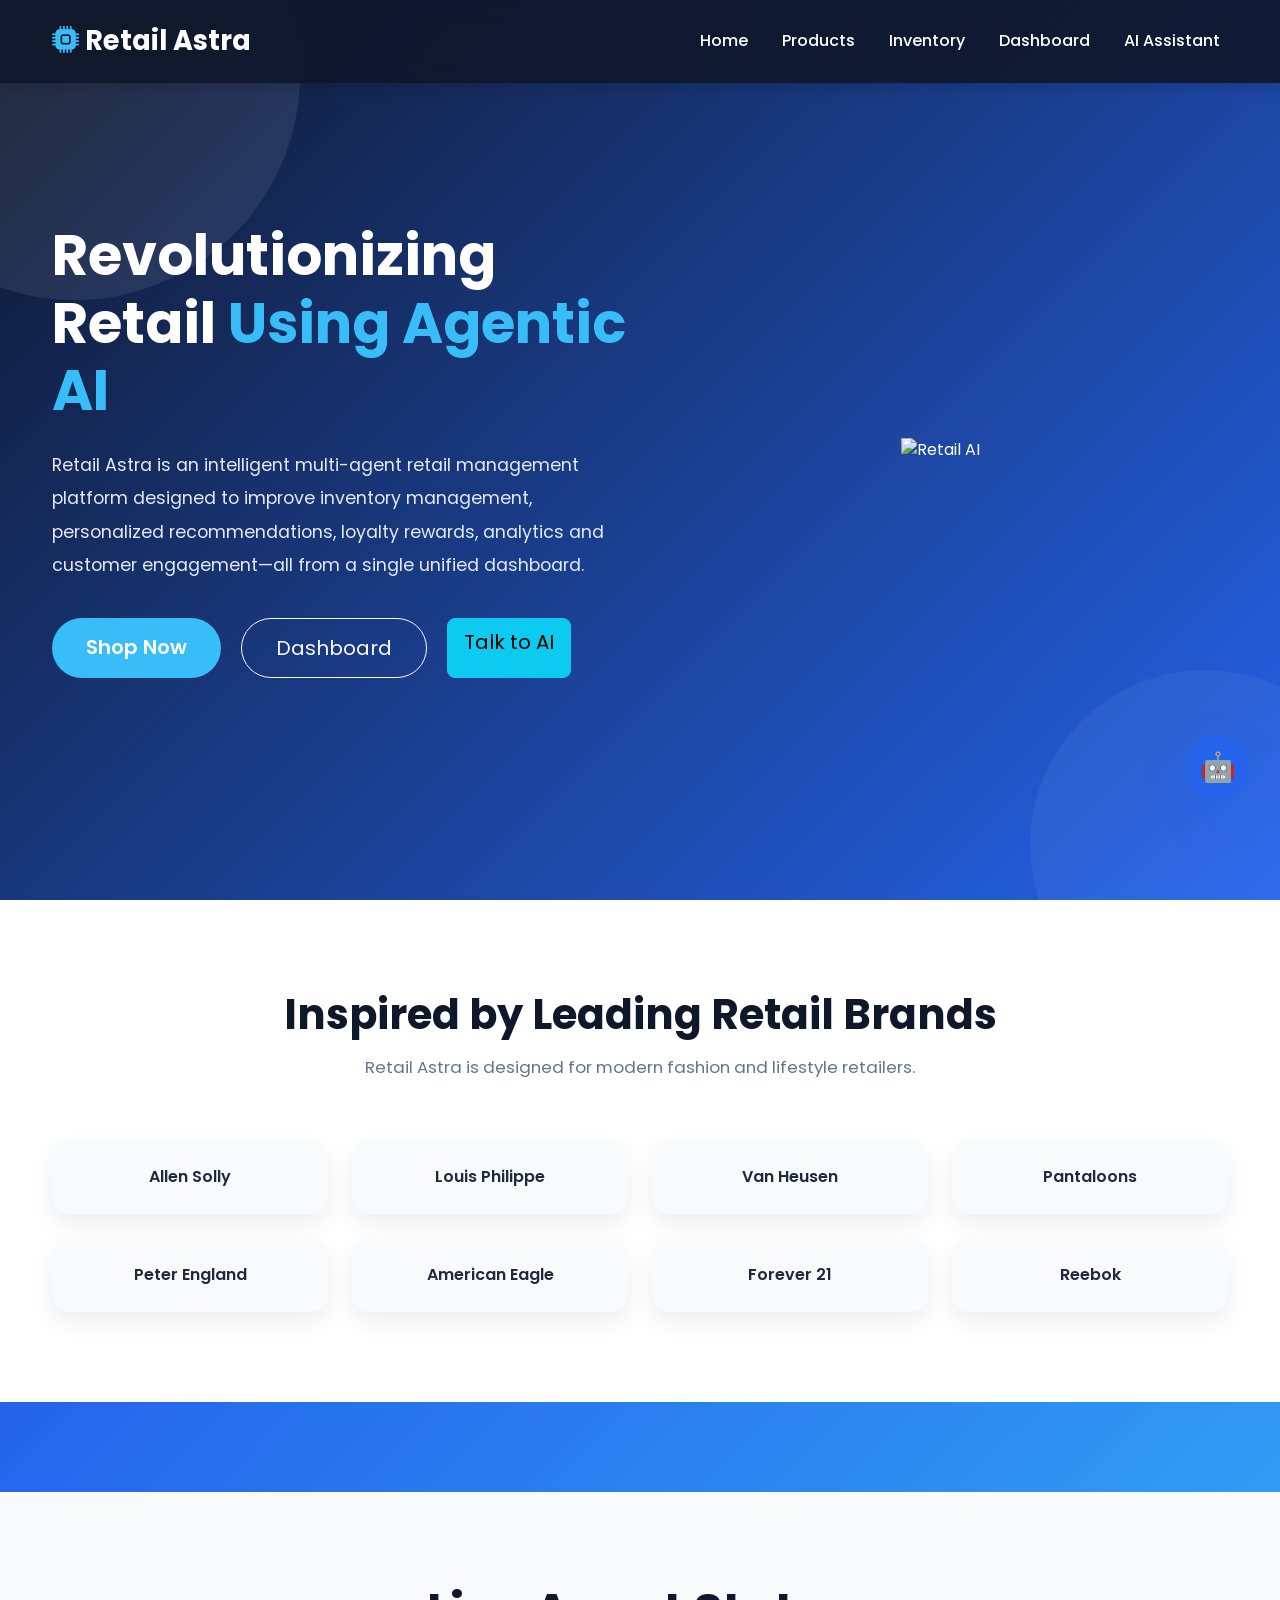
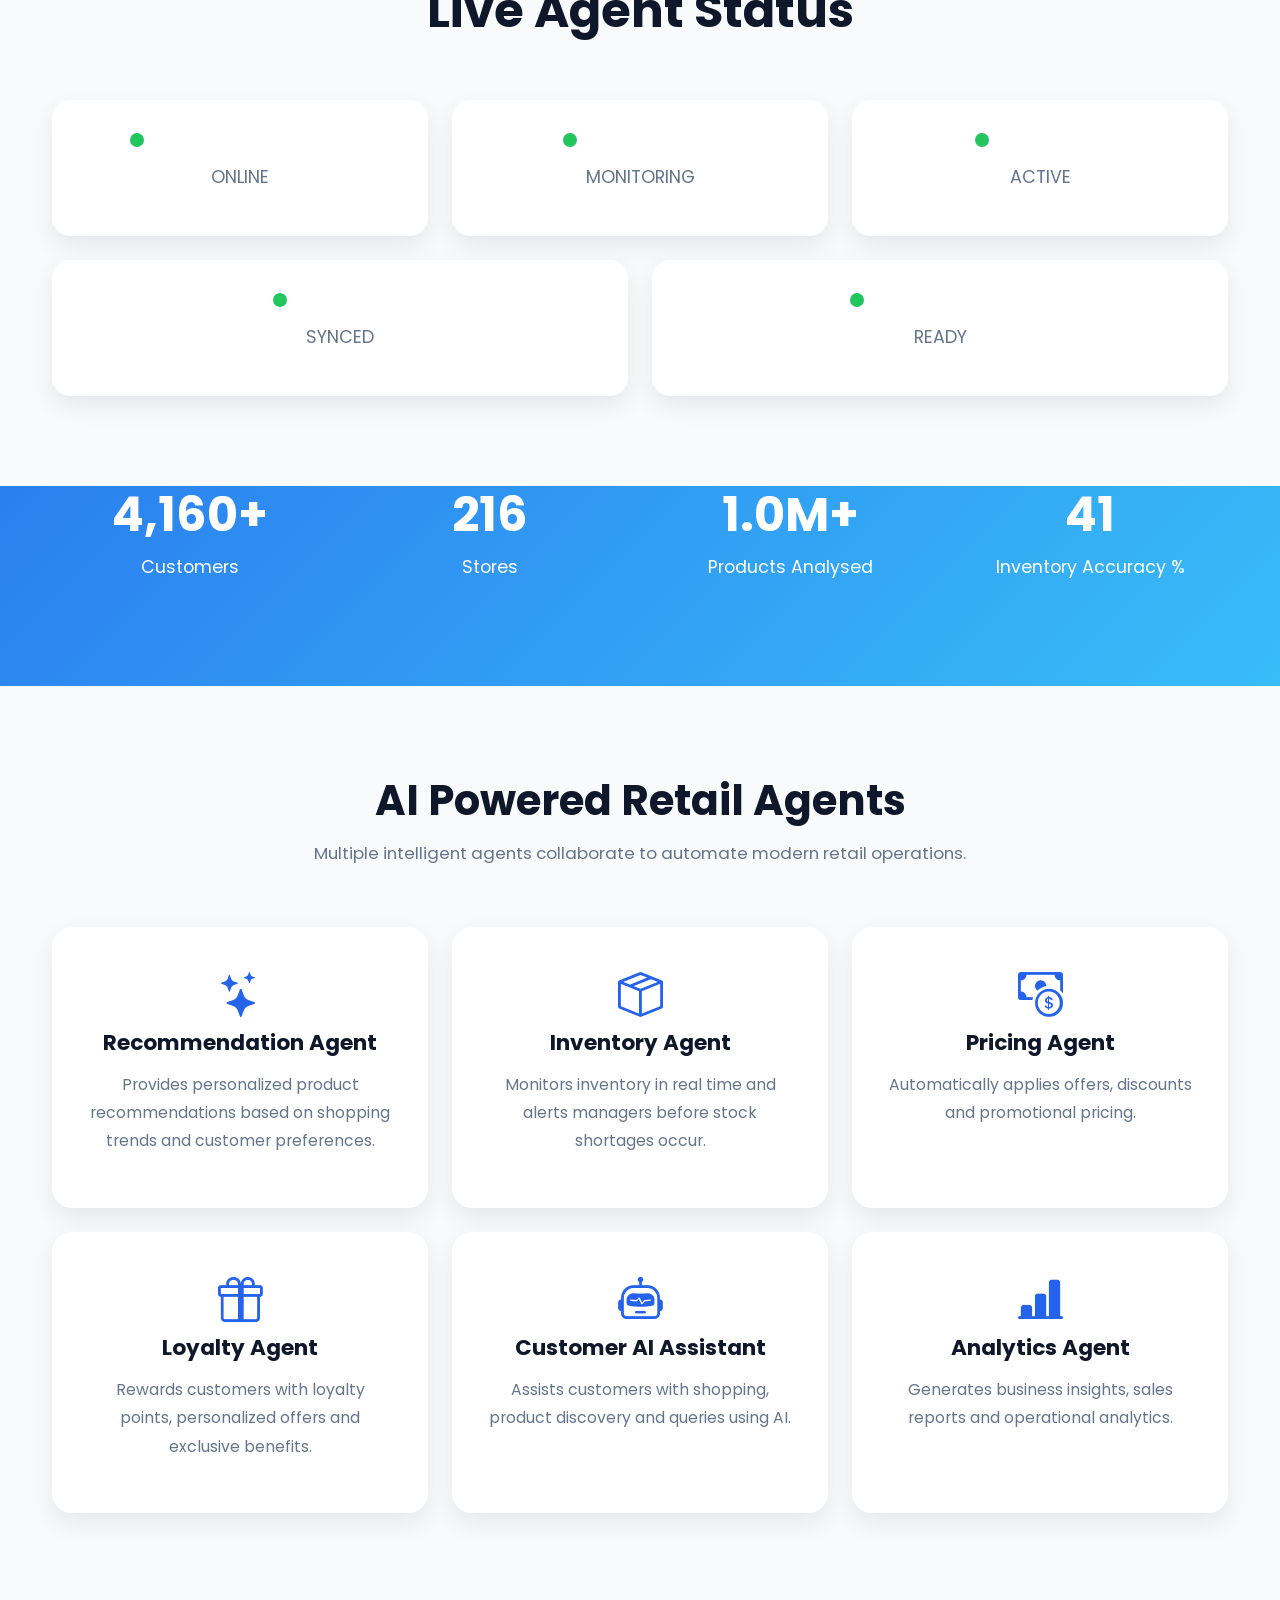
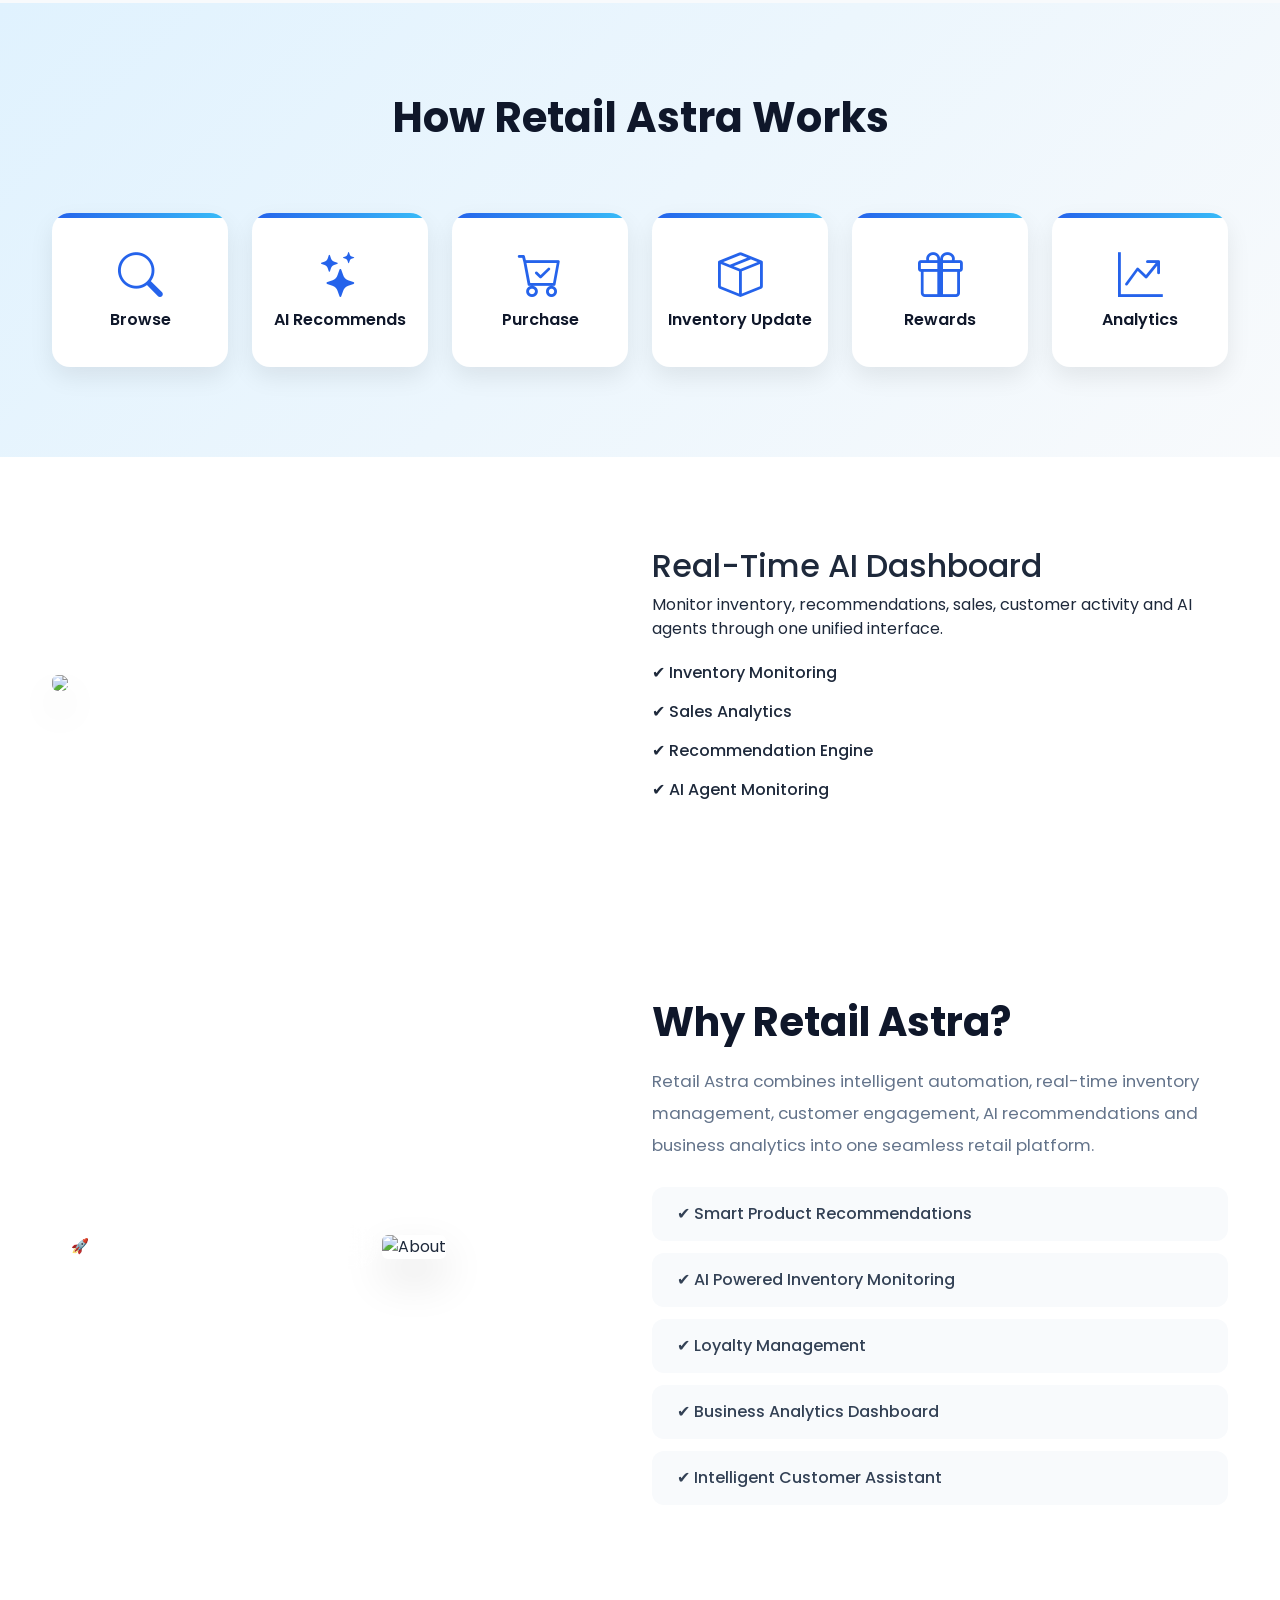
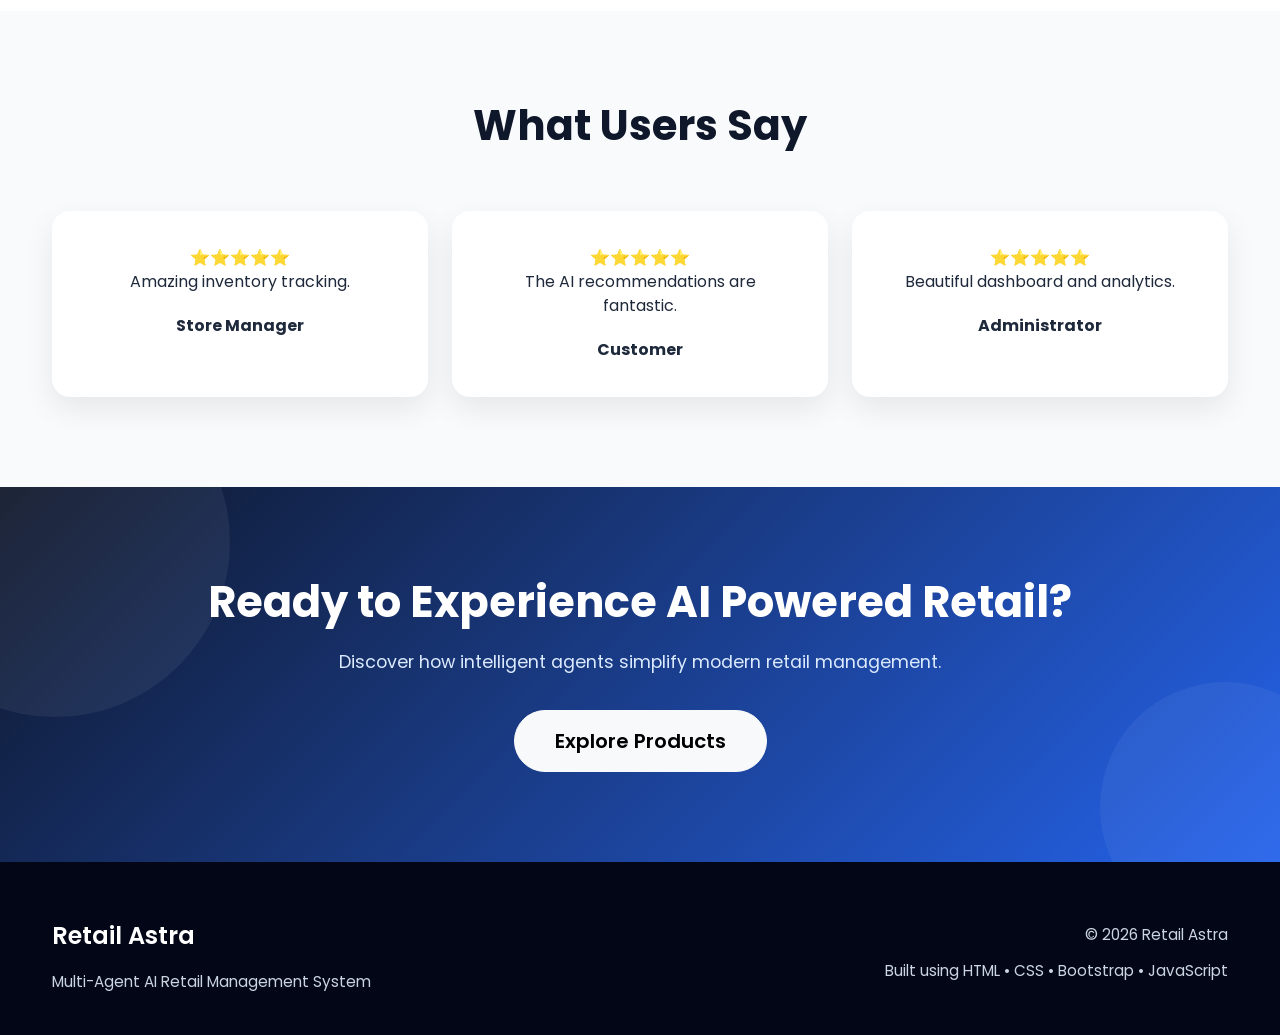
==== frontend/index.html @ aace06b0 "Complete frontend implementation of RetailAstra" ====
<!DOCTYPE html>
<html lang="en">

<head>

    <meta charset="UTF-8">
    <meta name="viewport" content="width=device-width, initial-scale=1.0">

    <title>Retail Astra | Multi-Agent AI Retail System</title>

    <!-- Google Font -->

    <link rel="preconnect" href="https://fonts.googleapis.com">
    <link rel="preconnect" href="https://fonts.gstatic.com" crossorigin>

    <link href="https://fonts.googleapis.com/css2?family=Poppins:wght@300;400;500;600;700&display=swap"
          rel="stylesheet">

    <!-- Bootstrap -->

    <link href="https://cdn.jsdelivr.net/npm/bootstrap@5.3.3/dist/css/bootstrap.min.css" rel="stylesheet">

    <!-- Bootstrap Icons -->

    <link rel="stylesheet"
          href="https://cdn.jsdelivr.net/npm/bootstrap-icons@1.11.3/font/bootstrap-icons.min.css">

    <!-- CSS -->

    <link rel="stylesheet" href="style.css">

</head>

<body>
<!-- ================= LOADER ================= -->

<div id="loader">

    <div class="loader-content">

        <div class="loader-logo">

            <i class="bi bi-cpu-fill"></i>

        </div>

        <h2>Retail Astra</h2>

        <p>Initializing AI Agents...</p>

        <div class="loader-bar">

            <div class="loader-progress"></div>

        </div>

    </div>

</div>

<!-- ================= NAVBAR ================= -->

<nav class="navbar navbar-expand-lg navbar-dark fixed-top custom-navbar">

    <div class="container">

        <a class="navbar-brand fw-bold" href="#">
            <i class="bi bi-cpu-fill"></i> Retail Astra
        </a>

        <button class="navbar-toggler" type="button" data-bs-toggle="collapse"
                data-bs-target="#navbarNav">

            <span class="navbar-toggler-icon"></span>

        </button>

        <div class="collapse navbar-collapse" id="navbarNav">

            <ul class="navbar-nav ms-auto">

                <li class="nav-item">
                    <a class="nav-link active" href="#">Home</a>
                </li>

                <li class="nav-item">
                    <a class="nav-link" href="products.html">Products</a>
                </li>

                <li class="nav-item">
                    <a class="nav-link" href="inventory.html">Inventory</a>
                </li>

                <li class="nav-item">
                    <a class="nav-link" href="dashboard.html">Dashboard</a>
                </li>

                <li class="nav-item">
                    <a class="nav-link" href="chatbot.html">AI Assistant</a>
                </li>

            </ul>

        </div>

    </div>

</nav>

<!-- ================= HERO ================= -->

<section class="hero-section">

    <div class="container">

        <div class="row align-items-center">

            <div class="col-lg-6">

                <h1>
                    Revolutionizing Retail
                    <span>Using Agentic AI</span>
                </h1>

                <p>

                    Retail Astra is an intelligent multi-agent retail management
                    platform designed to improve inventory management,
                    personalized recommendations, loyalty rewards,
                    analytics and customer engagement—all from a
                    single unified dashboard.

                </p>

                <div class="hero-buttons">

                    <a href="products.html" class="btn btn-primary btn-lg">
                        Shop Now
                    </a>

                    <a href="dashboard.html" class="btn btn-outline-light btn-lg">
                        Dashboard
                    </a>

                    <a href="chatbot.html" class="btn btn-info btn-lg">

                        Talk to AI

                    </a>

                </div>

            </div>

            <div class="col-lg-6 text-center">

                <img src="hero.png"
                     class="img-fluid hero-image"
                     alt="Retail AI">

            </div>

        </div>

    </div>

</section>

<!-- ================= BRANDS ================= -->

<section class="brands">

    <div class="container">

        <div class="section-title text-center">

            <h2>Inspired by Leading Retail Brands</h2>

            <p>

                Retail Astra is designed for modern fashion and lifestyle retailers.

            </p>

        </div>

        <div class="row g-4">

            <div class="col-md-3">

                <div class="brand-card">

                    Allen Solly

                </div>

            </div>

            <div class="col-md-3">

                <div class="brand-card">

                    Louis Philippe

                </div>

            </div>

            <div class="col-md-3">

                <div class="brand-card">

                    Van Heusen

                </div>

            </div>

            <div class="col-md-3">

                <div class="brand-card">

                    Pantaloons

                </div>

            </div>

            <div class="col-md-3">

                <div class="brand-card">

                    Peter England

                </div>

            </div>

            <div class="col-md-3">

                <div class="brand-card">

                    American Eagle

                </div>

            </div>

            <div class="col-md-3">

                <div class="brand-card">

                    Forever 21

                </div>

            </div>

            <div class="col-md-3">

                <div class="brand-card">

                    Reebok

                </div>

            </div>

        </div>

    </div>

</section>

<section class="stats">

    <section class="agent-status">

        <div class="container">

            <div class="section-title text-center">

                <h2>Live Agent Status</h2>

            </div>

            <div class="row g-4">

                <div class="col-md-4">

                    <div class="status-card">

                        <span class="dot"></span>

                        Recommendation Agent

                        <p>ONLINE</p>

                    </div>

                </div>

                <div class="col-md-4">

                    <div class="status-card">

                        <span class="dot"></span>

                        Inventory Agent

                        <p>MONITORING</p>

                    </div>

                </div>

                <div class="col-md-4">

                    <div class="status-card">

                        <span class="dot"></span>

                        Pricing Agent

                        <p>ACTIVE</p>

                    </div>

                </div>

                <div class="col-md-6">

                    <div class="status-card">

                        <span class="dot"></span>

                        Loyalty Agent

                        <p>SYNCED</p>

                    </div>

                </div>

                <div class="col-md-6">

                    <div class="status-card">

                        <span class="dot"></span>

                        Customer Assistant

                        <p>READY</p>

                    </div>

                </div>

            </div>

        </div>

    </section>

    <div class="container">

        <div class="row text-center">

            <div class="col-md-3">

                <h2 class="counter" data-target="10000">

                    0

                </h2>

                <p>Customers</p>

            </div>

            <div class="col-md-3">

                <h2 class="counter" data-target="520">

                    0

                </h2>

                <p>Stores</p>

            </div>

            <div class="col-md-3">

                <h2 class="counter" data-target="2300000">

                    0

                </h2>

                <p>Products Analysed</p>

            </div>

            <div class="col-md-3">

                <h2 class="counter" data-target="99">

                    0

                </h2>

                <p>Inventory Accuracy %</p>

            </div>

        </div>

    </div>

</section>
<!-- ================= FEATURES ================= -->

<section class="features">

    <div class="container">

        <div class="text-center section-title">

            <h2>AI Powered Retail Agents</h2>

            <p>

                Multiple intelligent agents collaborate to automate
                modern retail operations.

            </p>

        </div>

        <div class="row g-4">

            <div class="col-md-4">

                <div class="feature-card">

                    <i class="bi bi-stars"></i>

                    <h4>Recommendation Agent</h4>

                    <p>

                        Provides personalized product recommendations
                        based on shopping trends and customer preferences.

                    </p>

                </div>

            </div>

            <div class="col-md-4">

                <div class="feature-card">

                    <i class="bi bi-box-seam"></i>

                    <h4>Inventory Agent</h4>

                    <p>

                        Monitors inventory in real time and alerts
                        managers before stock shortages occur.

                    </p>

                </div>

            </div>

            <div class="col-md-4">

                <div class="feature-card">

                    <i class="bi bi-cash-coin"></i>

                    <h4>Pricing Agent</h4>

                    <p>

                        Automatically applies offers,
                        discounts and promotional pricing.

                    </p>

                </div>

            </div>

            <div class="col-md-4">

                <div class="feature-card">

                    <i class="bi bi-gift"></i>

                    <h4>Loyalty Agent</h4>

                    <p>

                        Rewards customers with loyalty points,
                        personalized offers and exclusive benefits.

                    </p>

                </div>

            </div>

            <div class="col-md-4">

                <div class="feature-card">

                    <i class="bi bi-robot"></i>

                    <h4>Customer AI Assistant</h4>

                    <p>

                        Assists customers with shopping,
                        product discovery and queries using AI.

                    </p>

                </div>

            </div>

            <div class="col-md-4">

                <div class="feature-card">

                    <i class="bi bi-bar-chart-line-fill"></i>

                    <h4>Analytics Agent</h4>

                    <p>

                        Generates business insights,
                        sales reports and operational analytics.

                    </p>

                </div>

            </div>

        </div>

    </div>

</section>

<!-- ================= WORKFLOW ================= -->

<section class="workflow">

    <div class="container">

        <div class="text-center section-title">

            <h2>How Retail Astra Works</h2>

        </div>

        <div class="row text-center">

            <div class="col-md-2">

                <div class="workflow-box">

                    <i class="bi bi-search"></i>

                    <h5>Browse</h5>

                </div>

            </div>

            <div class="col-md-2">

                <div class="workflow-box">

                    <i class="bi bi-stars"></i>

                    <h5>AI Recommends</h5>

                </div>

            </div>

            <div class="col-md-2">

                <div class="workflow-box">

                    <i class="bi bi-cart-check"></i>

                    <h5>Purchase</h5>

                </div>

            </div>

            <div class="col-md-2">

                <div class="workflow-box">

                    <i class="bi bi-box-seam"></i>

                    <h5>Inventory Update</h5>

                </div>

            </div>

            <div class="col-md-2">

                <div class="workflow-box">

                    <i class="bi bi-gift"></i>

                    <h5>Rewards</h5>

                </div>

            </div>

            <div class="col-md-2">

                <div class="workflow-box">

                    <i class="bi bi-graph-up-arrow"></i>

                    <h5>Analytics</h5>

                </div>

            </div>

        </div>

    </div>

</section>

<section class="dashboard-preview">

    <div class="container">

        <div class="row align-items-center">

            <div class="col-lg-6">

                <img src="dashboard-preview.png"

                     class="img-fluid rounded">

            </div>

            <div class="col-lg-6">

                <h2>

                    Real-Time AI Dashboard

                </h2>

                <p>

                    Monitor inventory, recommendations,

                    sales, customer activity and AI agents

                    through one unified interface.

                </p>

                <ul>

                    <li>✔ Inventory Monitoring</li>

                    <li>✔ Sales Analytics</li>

                    <li>✔ Recommendation Engine</li>

                    <li>✔ AI Agent Monitoring</li>

                </ul>

            </div>

        </div>

    </div>

</section>

<!-- ================= ABOUT ================= -->

<section class="about">

    <div class="container">

        <div class="row align-items-center">

            <div class="col-lg-6">
                <div class="hero-badge">

                    🚀 NEW • Agentic AI Retail Platform 2026

                </div>

                <img src="images/about.png"
                     class="img-fluid rounded"
                     alt="About">

            </div>

            <div class="col-lg-6">

                <h2>Why Retail Astra?</h2>

                <p>

                    Retail Astra combines intelligent automation,
                    real-time inventory management, customer engagement,
                    AI recommendations and business analytics into
                    one seamless retail platform.

                </p>

                <ul>

                    <li>✔ Smart Product Recommendations</li>

                    <li>✔ AI Powered Inventory Monitoring</li>

                    <li>✔ Loyalty Management</li>

                    <li>✔ Business Analytics Dashboard</li>

                    <li>✔ Intelligent Customer Assistant</li>

                </ul>

            </div>

        </div>

    </div>

</section>

<section class="testimonials">

    <div class="container">

        <div class="section-title text-center">

            <h2>

                What Users Say

            </h2>

        </div>

        <div class="row">

            <div class="col-md-4">

                <div class="testimonial-card">

                    ⭐⭐⭐⭐⭐

                    <p>

                        Amazing inventory tracking.

                    </p>

                    <b>

                        Store Manager

                    </b>

                </div>

            </div>

            <div class="col-md-4">

                <div class="testimonial-card">

                    ⭐⭐⭐⭐⭐

                    <p>

                        The AI recommendations are fantastic.

                    </p>

                    <b>

                        Customer

                    </b>

                </div>

            </div>

            <div class="col-md-4">

                <div class="testimonial-card">

                    ⭐⭐⭐⭐⭐

                    <p>

                        Beautiful dashboard and analytics.

                    </p>

                    <b>

                        Administrator

                    </b>

                </div>

            </div>

        </div>

    </div>

</section>
<!-- ================= CTA ================= -->

<section class="cta">

    <div class="container text-center">

        <h2>Ready to Experience AI Powered Retail?</h2>

        <p>

            Discover how intelligent agents simplify modern retail management.

        </p>

        <a href="products.html" class="btn btn-light btn-lg">

            Explore Products

        </a>

    </div>

</section>

<a href="chatbot.html"

   class="floating-ai">

    🤖

</a>
<!-- ================= FOOTER ================= -->

<button id="scrollTop">

    ↑

</button>

<footer>

    <div class="container">

        <div class="row">

            <div class="col-md-6">

                <h4>Retail Astra</h4>

                <p>

                    Multi-Agent AI Retail Management System

                </p>

            </div>

            <div class="col-md-6 text-md-end">

                <p>

                    © 2026 Retail Astra

                </p>

                <p>

                    Built using HTML • CSS • Bootstrap • JavaScript

                </p>

            </div>

        </div>

    </div>

</footer>

<!-- Bootstrap JS -->

<script src="https://cdn.jsdelivr.net/npm/bootstrap@5.3.3/dist/js/bootstrap.bundle.min.js"></script>

<!-- JavaScript -->

<script src="main.js"></script>

</body>

</html>
---- frontend/style.css ----
/* ===========================================================
   RETAIL ASTRA
   MAIN STYLESHEET
   Part 1
   Global + Navbar + Hero
===========================================================*/

*{
    margin:0;
    padding:0;
    box-sizing:border-box;
}

html{
    scroll-behavior:smooth;
}

body{

    font-family:'Poppins',sans-serif;

    background:#f8fafc;

    color:#1e293b;

    overflow-x:hidden;

}

/* Scrollbar */

::-webkit-scrollbar{

    width:10px;

}

::-webkit-scrollbar-track{

    background:#e2e8f0;

}

::-webkit-scrollbar-thumb{

    background:#2563eb;

    border-radius:20px;

}

::-webkit-scrollbar-thumb:hover{

    background:#1d4ed8;

}

/* Links */

a{

    text-decoration:none;

}

/* Sections */

section{

    padding:90px 0;

}

/* Container */

.container{

    max-width:1200px;

}

/* ===================================================
   NAVBAR
===================================================*/

.custom-navbar{

    background:rgba(15,23,42,0.90);

    backdrop-filter:blur(10px);

    transition:0.4s;

    padding:16px 0;

    box-shadow:0 3px 12px rgba(0,0,0,.15);

}

.navbar-brand{

    font-size:1.7rem;

    color:#fff;

}

.navbar-brand i{

    color:#38bdf8;

}

.nav-link{

    color:white !important;

    margin-left:18px;

    font-weight:500;

    transition:.3s;

    position:relative;

}

.nav-link:hover{

    color:#38bdf8 !important;

}

.nav-link::after{

    content:"";

    position:absolute;

    width:0;

    height:2px;

    left:0;

    bottom:-5px;

    background:#38bdf8;

    transition:.4s;

}

.nav-link:hover::after{

    width:100%;

}

/* ===================================================
 HERO SECTION
===================================================*/

.hero-section{

    min-height:100vh;

    display:flex;

    align-items:center;

    background:linear-gradient(135deg,#0f172a,#2563eb);

    color:white;

    position:relative;

    overflow:hidden;

}

/* background circles */

.hero-section::before{

    content:"";

    position:absolute;

    width:450px;

    height:450px;

    background:rgba(255,255,255,.08);

    border-radius:50%;

    top:-150px;

    left:-150px;

}

.hero-section::after{

    content:"";

    position:absolute;

    width:350px;

    height:350px;

    background:rgba(255,255,255,.05);

    border-radius:50%;

    bottom:-120px;

    right:-100px;

}

.hero-section h1{

    font-size:3.5rem;

    font-weight:700;

    line-height:1.2;

    margin-bottom:25px;

    animation:slideLeft 1s ease;

}

.hero-section span{

    color:#38bdf8;

}

.hero-section p{

    font-size:1.1rem;

    line-height:1.9;

    margin-bottom:35px;

    color:#e2e8f0;

    animation:slideLeft 1.2s ease;

}

/* Buttons */

.hero-buttons{

    display:flex;

    gap:20px;

}

.btn-primary{

    background:#38bdf8;

    border:none;

    padding:14px 34px;

    border-radius:50px;

    font-weight:600;

    transition:.4s;

}

.btn-primary:hover{

    transform:translateY(-5px);

    background:#0ea5e9;

    box-shadow:0 10px 30px rgba(56,189,248,.4);

}

.btn-outline-light{

    border-radius:50px;

    padding:14px 34px;

    transition:.4s;

}

.btn-outline-light:hover{

    transform:translateY(-5px);

}

/* Hero Image */

.hero-image{

    max-width:100%;

    animation:floatImage 5s ease-in-out infinite;

}

/* ===================================================
 SECTION TITLES
===================================================*/

.section-title{

    margin-bottom:60px;

}

.section-title h2{

    font-size:2.6rem;

    font-weight:700;

    color:#0f172a;

    margin-bottom:15px;

}

.section-title p{

    color:#64748b;

    font-size:1.05rem;

}

/* ===================================================
   ANIMATIONS
===================================================*/

@keyframes slideLeft{

    from{

        opacity:0;

        transform:translateX(-60px);

    }

    to{

        opacity:1;

        transform:translateX(0);

    }

}

@keyframes floatImage{

    0%{

        transform:translateY(0);

    }

    50%{

        transform:translateY(-20px);

    }

    100%{

        transform:translateY(0);

    }

}
/* ===========================================================
   FEATURES SECTION
===========================================================*/

.features{

    background:#f8fafc;

}

.feature-card{

    background:#ffffff;

    border-radius:20px;

    padding:35px 30px;

    text-align:center;

    transition:all .4s ease;

    box-shadow:0 10px 25px rgba(0,0,0,.08);

    height:100%;

    border:1px solid transparent;

    cursor:pointer;

}

.feature-card:hover{

    transform:translateY(-12px);

    border-color:#38bdf8;

    box-shadow:0 20px 40px rgba(37,99,235,.18);

}

.feature-card i{

    font-size:3.2rem;

    color:#2563eb;

    margin-bottom:20px;

    transition:.4s;

}

.feature-card:hover i{

    transform:scale(1.15);

    color:#38bdf8;

}

.feature-card h4{

    font-size:1.35rem;

    font-weight:600;

    margin-bottom:15px;

    color:#0f172a;

}

.feature-card p{

    color:#64748b;

    line-height:1.8;

    font-size:.98rem;

}

/* ===========================================================
   WORKFLOW SECTION
===========================================================*/

.workflow{

    background:linear-gradient(135deg,#e0f2fe,#f8fafc);

}

.workflow .section-title{

    margin-bottom:70px;

}

.workflow-box{

    background:#ffffff;

    padding:30px 15px;

    border-radius:18px;

    transition:.4s;

    box-shadow:0 10px 25px rgba(0,0,0,.08);

    position:relative;

    overflow:hidden;

}

.workflow-box::before{

    content:"";

    position:absolute;

    width:100%;

    height:5px;

    top:0;

    left:0;

    background:linear-gradient(to right,#2563eb,#38bdf8);

}

.workflow-box:hover{

    transform:translateY(-10px);

    box-shadow:0 20px 45px rgba(37,99,235,.18);

}

.workflow-box i{

    font-size:2.8rem;

    color:#2563eb;

    margin-bottom:18px;

    transition:.4s;

}

.workflow-box:hover i{

    color:#38bdf8;

    transform:rotate(8deg) scale(1.1);

}

.workflow-box h5{

    font-size:1rem;

    font-weight:600;

    color:#0f172a;

}

/* ===========================================================
   ABOUT SECTION
===========================================================*/

.about{

    background:#ffffff;

}

.about img{

    border-radius:20px;

    box-shadow:0 20px 45px rgba(0,0,0,.12);

    transition:.4s;

}

.about img:hover{

    transform:scale(1.03);

}

.about h2{

    font-size:2.5rem;

    font-weight:700;

    color:#0f172a;

    margin-bottom:20px;

}

.about p{

    font-size:1.05rem;

    line-height:1.9;

    color:#64748b;

    margin-bottom:25px;

}

.about ul{

    list-style:none;

    padding-left:0;

}

.about li{

    background:#f8fafc;

    padding:15px 20px;

    margin-bottom:12px;

    border-radius:12px;

    font-weight:500;

    color:#334155;

    transition:.3s;

    border-left:5px solid transparent;

}

.about li:hover{

    background:#eff6ff;

    border-left:5px solid #2563eb;

    transform:translateX(8px);

}

/* ===========================================================
   COMMON CARD ANIMATION
===========================================================*/

.feature-card,
.workflow-box,
.about img{

    animation:fadeUp .8s ease;

}

@keyframes fadeUp{

    from{

        opacity:0;

        transform:translateY(40px);

    }

    to{

        opacity:1;

        transform:translateY(0);

    }

}

/* ===========================================================
   SMALL UTILITIES
===========================================================*/

.shadow-soft{

    box-shadow:0 12px 30px rgba(0,0,0,.08);

}

.rounded-xl{

    border-radius:20px;

}

.text-gradient{

    background:linear-gradient(90deg,#2563eb,#38bdf8);

    -webkit-background-clip:text;

    -webkit-text-fill-color:transparent;

}

.bg-light-blue{

    background:#eff6ff;

}

.transition{

    transition:.4s;

}

.hover-up:hover{

    transform:translateY(-8px);

}

/* ===========================================================
   FEATURE ICON GLOW
===========================================================*/

.feature-card:hover{

    position:relative;

}

.feature-card:hover::after{

    content:"";

    position:absolute;

    width:80px;

    height:80px;

    border-radius:50%;

    background:rgba(56,189,248,.18);

    top:25px;

    left:50%;

    transform:translateX(-50%);

    filter:blur(25px);

    z-index:0;

}

.feature-card>*{

    position:relative;

    z-index:1;

}

/* ===========================================================
   CALL TO ACTION SECTION
===========================================================*/

.cta{

    background:linear-gradient(135deg,#0f172a,#2563eb);

    color:#ffffff;

    text-align:center;

    position:relative;

    overflow:hidden;

}

.cta::before{

    content:"";

    position:absolute;

    width:350px;

    height:350px;

    background:rgba(255,255,255,.06);

    border-radius:50%;

    top:-120px;

    left:-120px;

}

.cta::after{

    content:"";

    position:absolute;

    width:250px;

    height:250px;

    background:rgba(255,255,255,.05);

    border-radius:50%;

    right:-70px;

    bottom:-70px;

}

.cta h2{

    font-size:2.7rem;

    font-weight:700;

    margin-bottom:20px;

    position:relative;

    z-index:2;

}

.cta p{

    font-size:1.1rem;

    color:#dbeafe;

    margin-bottom:35px;

    position:relative;

    z-index:2;

}

.cta .btn{

    border-radius:50px;

    padding:15px 40px;

    font-weight:600;

    transition:.4s;

    position:relative;

    z-index:2;

}

.cta .btn:hover{

    transform:translateY(-6px);

    box-shadow:0 12px 30px rgba(255,255,255,.25);

}

/* ===========================================================
   FOOTER
===========================================================*/

footer{

    background:#020617;

    color:#cbd5e1;

    padding:60px 0 30px;

}

footer h4{

    color:#ffffff;

    font-weight:600;

    margin-bottom:18px;

}

footer p{

    margin-bottom:10px;

    line-height:1.7;

    font-size:.95rem;

}

footer a{

    color:#38bdf8;

    transition:.3s;

}

footer a:hover{

    color:#ffffff;

}

/* ===========================================================
   FADE-IN ANIMATION
===========================================================*/

.fade-in{

    opacity:0;

    transform:translateY(40px);

    animation:fadeInUp .9s ease forwards;

}

@keyframes fadeInUp{

    from{

        opacity:0;

        transform:translateY(40px);

    }

    to{

        opacity:1;

        transform:translateY(0);

    }

}

/* ===========================================================
   HOVER EFFECTS
===========================================================*/

img{

    transition:.4s;

}

img:hover{

    transform:scale(1.02);

}

.btn{

    transition:.35s;

}

.btn:hover{

    transform:translateY(-4px);

}

/* ===========================================================
   RESPONSIVE DESIGN
===========================================================*/

@media(max-width:1200px){

    .hero-section h1{

        font-size:3rem;

    }

}

@media(max-width:992px){

    .hero-section{

        text-align:center;

        padding-top:120px;

    }

    .hero-buttons{

        justify-content:center;

        flex-wrap:wrap;

    }

    .hero-image{

        margin-top:50px;

        max-width:85%;

    }

    .about{

        text-align:center;

    }

    .about img{

        margin-bottom:40px;

    }

}

@media(max-width:768px){

    section{

        padding:70px 0;

    }

    .hero-section h1{

        font-size:2.4rem;

    }

    .hero-section p{

        font-size:1rem;

    }

    .section-title h2{

        font-size:2rem;

    }

    .feature-card{

        margin-bottom:20px;

    }

    .workflow-box{

        margin-bottom:25px;

    }

    .cta h2{

        font-size:2rem;

    }

}

@media(max-width:576px){

    .navbar-brand{

        font-size:1.35rem;

    }

    .hero-section h1{

        font-size:2rem;

    }

    .hero-buttons{

        flex-direction:column;

        gap:15px;

    }

    .hero-buttons .btn{

        width:100%;

    }

    .section-title h2{

        font-size:1.7rem;

    }

    .about h2{

        font-size:2rem;

    }

    .cta h2{

        font-size:1.7rem;

    }

    footer{

        text-align:center;

    }

}

/* ===========================================================
   SMOOTH CARD TRANSITIONS
===========================================================*/

.feature-card,
.workflow-box,
.btn,
.about img,
.hero-image{

    transition:all .4s ease;

}

/* ===========================================================
   BACKGROUND UTILITIES
===========================================================*/

.bg-primary-gradient{

    background:linear-gradient(135deg,#2563eb,#38bdf8);

}

.bg-dark-gradient{

    background:linear-gradient(135deg,#020617,#1e3a8a);

}

.text-white{

    color:#ffffff;

}

/* ===========================================================
   SPACING UTILITIES
===========================================================*/

.mt-100{

    margin-top:100px;

}

.mb-100{

    margin-bottom:100px;

}

.py-100{

    padding-top:100px;

    padding-bottom:100px;

}

/* ===========================================================
   GLASS EFFECT
===========================================================*/

.glass{

    background:rgba(255,255,255,.15);

    backdrop-filter:blur(12px);

    border:1px solid rgba(255,255,255,.2);

    border-radius:18px;

}

/* ===========================================================
   END OF FILE
===========================================================*/

/* ===========================================================
   LOADER
===========================================================*/

#loader{
    position:fixed;
    inset:0;
    background:#0f172a;
    display:flex;
    justify-content:center;
    align-items:center;
    z-index:99999;
    transition:opacity .6s ease,visibility .6s ease;
}

#loader.hide{
    opacity:0;
    visibility:hidden;
}

.loader-content{
    text-align:center;
    color:#fff;
    width:320px;
}

.loader-logo{
    font-size:4rem;
    color:#38bdf8;
    margin-bottom:20px;
    animation:pulseLogo 1.5s infinite;
}

.loader-content h2{
    margin-bottom:10px;
    font-weight:700;
}

.loader-content p{
    color:#cbd5e1;
}

.loader-bar{
    margin-top:25px;
    width:100%;
    height:8px;
    background:#334155;
    border-radius:20px;
    overflow:hidden;
}

.loader-progress{
    height:100%;
    width:0%;
    background:linear-gradient(to right,#38bdf8,#2563eb);
    animation:loading 2.2s forwards;
}

@keyframes loading{
    from{width:0;}
    to{width:100%;}
}

@keyframes pulseLogo{
    50%{
        transform:scale(1.1);
    }
}

/* ===========================================================
   HERO BADGE
===========================================================*/

.hero-badge{

    display:inline-block;

    background:rgba(255,255,255,.15);

    border:1px solid rgba(255,255,255,.25);

    padding:10px 18px;

    border-radius:50px;

    margin-bottom:25px;

    color:#fff;

    font-size:.9rem;

    backdrop-filter:blur(10px);

}

/* ===========================================================
   BRANDS
===========================================================*/

.brands{
    background:#fff;
}

.brand-card{
    background:#f8fafc;
    border-radius:18px;
    padding:25px;
    text-align:center;
    font-weight:600;
    transition:.35s;
    box-shadow:0 10px 25px rgba(0,0,0,.07);
}

.brand-card:hover{
    background:#2563eb;
    color:#fff;
    transform:translateY(-8px);
}

/* ===========================================================
   STATS
===========================================================*/

.stats{
    background:linear-gradient(135deg,#2563eb,#38bdf8);
    color:#fff;
}

.stats h2{
    font-size:3rem;
    font-weight:700;
}

.stats p{
    margin-top:10px;
    font-size:1.1rem;
}

/* ===========================================================
   AGENT STATUS
===========================================================*/

.agent-status{
    background:#f8fafc;
}

.status-card{

    background:#fff;

    padding:30px;

    border-radius:18px;

    text-align:center;

    box-shadow:0 10px 25px rgba(0,0,0,.08);

    transition:.35s;

}

.status-card:hover{

    transform:translateY(-8px);

}

.status-card p{

    color:#64748b;

    margin-top:10px;

}

.dot{

    width:14px;

    height:14px;

    border-radius:50%;

    background:#22c55e;

    display:inline-block;

    margin-right:8px;

    animation:pulse 1.5s infinite;

}

@keyframes pulse{

    0%{

        box-shadow:0 0 0 0 rgba(34,197,94,.7);

    }

    100%{

        box-shadow:0 0 0 18px rgba(34,197,94,0);

    }

}

/* ===========================================================
   DASHBOARD PREVIEW
===========================================================*/

.dashboard-preview{

    background:#fff;

}

.dashboard-preview img{

    border-radius:20px;

    box-shadow:0 20px 40px rgba(0,0,0,.12);

}

.dashboard-preview ul{

    list-style:none;

    padding-left:0;

    margin-top:20px;

}

.dashboard-preview li{

    margin-bottom:15px;

    font-weight:500;

}

/* ===========================================================
   TESTIMONIALS
===========================================================*/

.testimonials{

    background:#f8fafc;

}

.testimonial-card{

    background:#fff;

    border-radius:18px;

    padding:35px;

    text-align:center;

    box-shadow:0 12px 30px rgba(0,0,0,.08);

    transition:.35s;

    height:100%;

}

.testimonial-card:hover{

    transform:translateY(-8px);

}

.testimonial-card b{

    display:block;

    margin-top:20px;

}

/* ===========================================================
   FLOATING AI BUTTON
===========================================================*/

.floating-ai{

    position:fixed;

    right:30px;

    bottom:100px;

    width:65px;

    height:65px;

    border-radius:50%;

    background:#2563eb;

    color:#fff;

    display:flex;

    justify-content:center;

    align-items:center;

    font-size:1.8rem;

    box-shadow:0 15px 35px rgba(37,99,235,.35);

    z-index:999;

    animation:floatButton 2.5s infinite;

}

@keyframes floatButton{

    50%{

        transform:translateY(-10px);

    }

}

/* ===========================================================
   SCROLL BUTTON
===========================================================*/

#scrollTop{

    position:fixed;

    bottom:25px;

    right:30px;

    width:55px;

    height:55px;

    border:none;

    border-radius:50%;

    background:#0f172a;

    color:#fff;

    font-size:22px;

    cursor:pointer;

    display:none;

    z-index:999;

    transition:.35s;

}

#scrollTop:hover{

    background:#2563eb;

}

/* ==========================================================
                    INVENTORY PAGE
========================================================== */

.inventory-header{

    padding:140px 0 70px;
    background:linear-gradient(135deg,#0f172a,#2563eb);
    color:white;
    text-align:center;

}

.inventory-header h1{

    font-size:3rem;
    font-weight:700;
    margin-bottom:15px;

}

.inventory-header p{

    color:#dbeafe;
    font-size:1.1rem;

}

/* ========================================================== */

.inventory-search{

    padding:50px 0 20px;
    background:#f8fafc;

}

/* ========================================================== */

.inventory-summary{

    padding:30px 0 60px;
    background:#f8fafc;

}

.summary-card{

    background:white;
    border-radius:18px;
    padding:30px;
    text-align:center;
    box-shadow:0 12px 30px rgba(0,0,0,.08);
    transition:.3s;
    height:100%;

}

.summary-card:hover{

    transform:translateY(-8px);

}

.summary-card i{

    font-size:42px;
    color:#2563eb;
    margin-bottom:15px;

}

.summary-card h3{

    font-size:2rem;
    font-weight:700;
    color:#0f172a;

}

.summary-card p{

    color:#64748b;
    margin-top:10px;

}

/* ========================================================== */

.inventory-table-section{

    padding:20px 0 80px;
    background:#f8fafc;

}

.inventory-table{

    background:white;
    border-radius:18px;
    overflow:hidden;
    box-shadow:0 12px 30px rgba(0,0,0,.08);

}

.inventory-table thead{

    background:#2563eb;
    color:white;

}

.inventory-table th{

    padding:18px;
    font-weight:600;

}

.inventory-table td{

    padding:18px;
    vertical-align:middle;

}

.inventory-table tbody tr{

    transition:.3s;

}

.inventory-table tbody tr:hover{

    background:#eef6ff;

}

/* ========================================================== */

.inventory-insights{

    padding:80px 0;
    background:white;

}

.insight-card{

    background:#f8fafc;
    border-radius:20px;
    padding:35px;
    text-align:center;
    height:100%;
    transition:.3s;
    box-shadow:0 10px 25px rgba(0,0,0,.08);

}

.insight-card:hover{

    transform:translateY(-8px);

}

.insight-card i{

    font-size:45px;
    color:#2563eb;
    margin-bottom:20px;

}

.insight-card h4{

    font-weight:700;
    margin-bottom:15px;

}

.insight-card p{

    color:#64748b;

}

/* ========================================================== */

.low-stock-section{

    padding:70px 0;
    background:#f8fafc;

}

.low-stock-section .alert{

    border-radius:14px;
    padding:18px;
    font-size:16px;
    margin-bottom:18px;

}

/* ========================================================== */

.badge{

    padding:8px 14px;
    font-size:14px;

}

/* ========================================================== */

.inventory-table .btn{

    border-radius:25px;
    padding:6px 16px;

}

/* ========================================================== */

@media(max-width:992px){

.inventory-header h1{

font-size:2.4rem;

}

}

@media(max-width:768px){

.inventory-header{

padding-top:120px;

}

.inventory-header h1{

font-size:2rem;

}

.summary-card{

margin-bottom:20px;

}

.inventory-table{

font-size:14px;

}

}

@media(max-width:576px){

.inventory-header h1{

font-size:1.8rem;

}

.inventory-table{

font-size:13px;

}

.summary-card{

padding:25px;

}

}

/* ==========================================================
                    CHATBOT PAGE
========================================================== */

.chat-header{

    padding:140px 0 70px;
    background:linear-gradient(135deg,#0f172a,#2563eb);
    color:white;
    text-align:center;

}

.chat-header h1{

    font-size:3rem;
    font-weight:700;

}

.chat-header p{

    color:#dbeafe;
    font-size:1.1rem;

}

/* ========================================================== */

.chat-section{

    padding:70px 0;
    background:#f8fafc;

}

.chat-sidebar{

    background:white;
    border-radius:20px;
    padding:30px;
    box-shadow:0 10px 25px rgba(0,0,0,.08);

}

.chat-sidebar h4{

    margin-bottom:20px;
    font-weight:700;

}

.chat-sidebar h5{

    margin-top:25px;
    margin-bottom:15px;

}

.chat-sidebar ul{

    list-style:none;
    padding:0;

}

.chat-sidebar li{

    padding:10px 0;
    border-bottom:1px solid #eee;

}

/* ========================================================== */

.prompt-btn{

    width:100%;
    border:none;
    margin-bottom:12px;
    padding:12px;
    border-radius:12px;
    background:#eef6ff;
    transition:.3s;
    font-weight:500;

}

.prompt-btn:hover{

    background:#2563eb;
    color:white;

}

/* ========================================================== */

.chat-container{

    background:white;
    border-radius:20px;
    overflow:hidden;
    box-shadow:0 10px 25px rgba(0,0,0,.08);

}

.chat-top{

    background:#2563eb;
    color:white;
    padding:20px 25px;
    display:flex;
    justify-content:space-between;
    align-items:center;
    font-weight:600;

}

.chat-messages{

    height:500px;
    overflow-y:auto;
    padding:30px;
    background:#f8fafc;

}

/* ========================================================== */

.bot-message,
.user-message{

    display:flex;
    margin-bottom:20px;
    align-items:flex-start;

}

.user-message{

    justify-content:flex-end;

}

.chat-avatar{

    width:45px;
    height:45px;
    border-radius:50%;
    background:#2563eb;
    color:white;
    display:flex;
    align-items:center;
    justify-content:center;
    font-size:22px;
    margin:0 10px;

}

.chat-text{

    background:white;
    padding:18px;
    border-radius:15px;
    max-width:70%;
    box-shadow:0 5px 15px rgba(0,0,0,.08);

}

/* ========================================================== */

.chat-input-area{

    padding:20px;
    background:white;
    border-top:1px solid #eee;

}

.chat-input-area input{

    border-radius:30px 0 0 30px;
    padding:14px;

}

.chat-input-area button{

    border-radius:0 30px 30px 0;
    padding:0 25px;

}

/* ========================================================== */

.suggestion-section{

    padding:80px 0;
    background:white;

}

.suggestion-grid{

    display:flex;
    flex-wrap:wrap;
    justify-content:center;
    gap:15px;

}

.suggestion-chip{

    background:#eef6ff;
    padding:14px 22px;
    border-radius:30px;
    transition:.3s;
    cursor:pointer;

}

.suggestion-chip:hover{

    background:#2563eb;
    color:white;

}

/* ========================================================== */

.ai-features{

    padding:80px 0;
    background:#f8fafc;

}

.feature-card{

    background:white;
    border-radius:20px;
    padding:35px;
    text-align:center;
    height:100%;
    transition:.3s;
    box-shadow:0 10px 25px rgba(0,0,0,.08);

}

.feature-card:hover{

    transform:translateY(-8px);

}

.feature-card i{

    font-size:45px;
    color:#2563eb;
    margin-bottom:20px;

}

.feature-card h4{

    margin-bottom:15px;
    font-weight:700;

}

.feature-card p{

    color:#64748b;

}

/* ========================================================== */

@media(max-width:992px){

.chat-sidebar{

margin-bottom:30px;

}

.chat-messages{

height:450px;

}

}

@media(max-width:768px){

.chat-header{

padding-top:120px;

}

.chat-header h1{

font-size:2rem;

}

.chat-text{

max-width:90%;

}

}

@media(max-width:576px){

.chat-header h1{

font-size:1.8rem;

}

.chat-messages{

height:380px;

}

.chat-avatar{

width:40px;
height:40px;

}

}

/* ==========================================================
                    CHECKOUT PAGE
========================================================== */

.checkout-header{

    padding:140px 0 70px;
    background:linear-gradient(135deg,#0f172a,#2563eb);
    color:white;
    text-align:center;

}

.checkout-header h1{

    font-size:3rem;
    font-weight:700;

}

.checkout-header p{

    font-size:1.1rem;
    color:#dbeafe;

}

/* ========================================================== */

.checkout-section{

    padding:70px 0;
    background:#f8fafc;

}

.checkout-card{

    background:white;
    padding:35px;
    border-radius:20px;
    box-shadow:0 12px 30px rgba(0,0,0,.08);
    height:100%;

}

.checkout-card h3{

    margin-bottom:30px;
    font-weight:700;
    color:#0f172a;

}

/* ========================================================== */

.checkout-card label{

    font-weight:600;
    color:#334155;

}

.checkout-card .form-control,
.checkout-card .form-select{

    border-radius:12px;
    padding:12px;
    border:1px solid #cbd5e1;

}

.checkout-card .form-control:focus,
.checkout-card .form-select:focus{

    border-color:#2563eb;
    box-shadow:0 0 0 .2rem rgba(37,99,235,.2);

}

/* ========================================================== */

.checkout-card table{

    margin-top:20px;

}

.checkout-card table td,
.checkout-card table th{

    padding:15px;
    vertical-align:middle;

}

.table-primary{

    font-size:18px;

}

/* ========================================================== */

#placeOrderBtn{

    margin-top:25px;
    padding:14px;
    border-radius:30px;
    font-size:17px;
    font-weight:600;
    transition:.3s;

}

#placeOrderBtn:hover{

    transform:translateY(-3px);

}

/* ========================================================== */

.checkout-ai{

    padding:80px 0;
    background:white;

}

.recommend-card{

    background:#f8fafc;
    border-radius:20px;
    padding:35px;
    text-align:center;
    height:100%;
    transition:.3s;
    box-shadow:0 10px 25px rgba(0,0,0,.08);

}

.recommend-card:hover{

    transform:translateY(-8px);

}

.recommend-card i{

    font-size:50px;
    color:#2563eb;
    margin-bottom:20px;

}

.recommend-card h4{

    font-weight:700;
    margin-bottom:10px;

}

.recommend-card p{

    color:#64748b;
    font-size:18px;
    margin-bottom:20px;

}

.recommend-card button{

    border-radius:25px;
    padding:8px 24px;

}

/* ========================================================== */

.checkout-card tbody tr{

    transition:.3s;

}

.checkout-card tbody tr:hover{

    background:#eef6ff;

}

/* ========================================================== */

@media(max-width:992px){

.checkout-header h1{

    font-size:2.5rem;

}

.checkout-card{

    margin-bottom:30px;

}

}

/* ========================================================== */

@media(max-width:768px){

.checkout-header{

    padding-top:120px;

}

.checkout-header h1{

    font-size:2rem;

}

.checkout-card{

    padding:25px;

}

}

/* ========================================================== */

@media(max-width:576px){

.checkout-header h1{

    font-size:1.8rem;

}

.checkout-card{

    padding:20px;

}

.checkout-card table{

    font-size:14px;

}

#placeOrderBtn{

    font-size:15px;

}

}
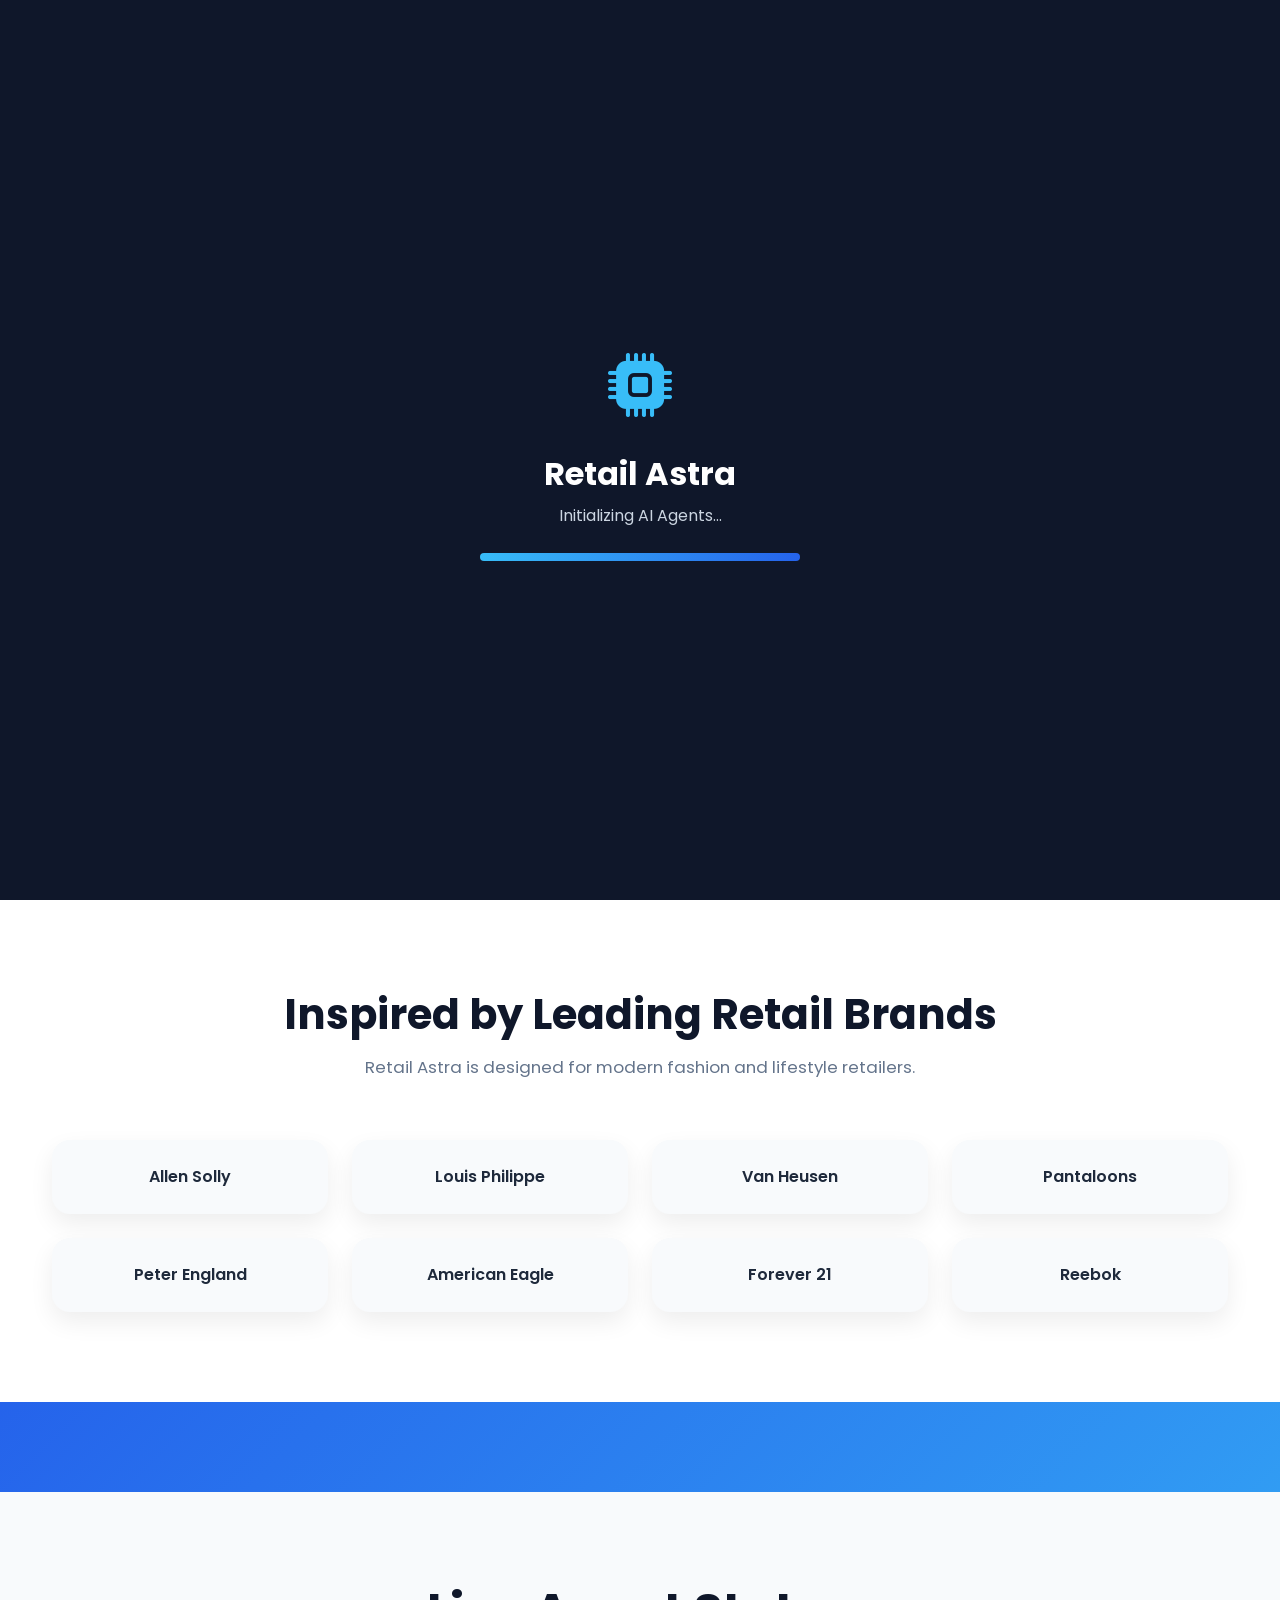
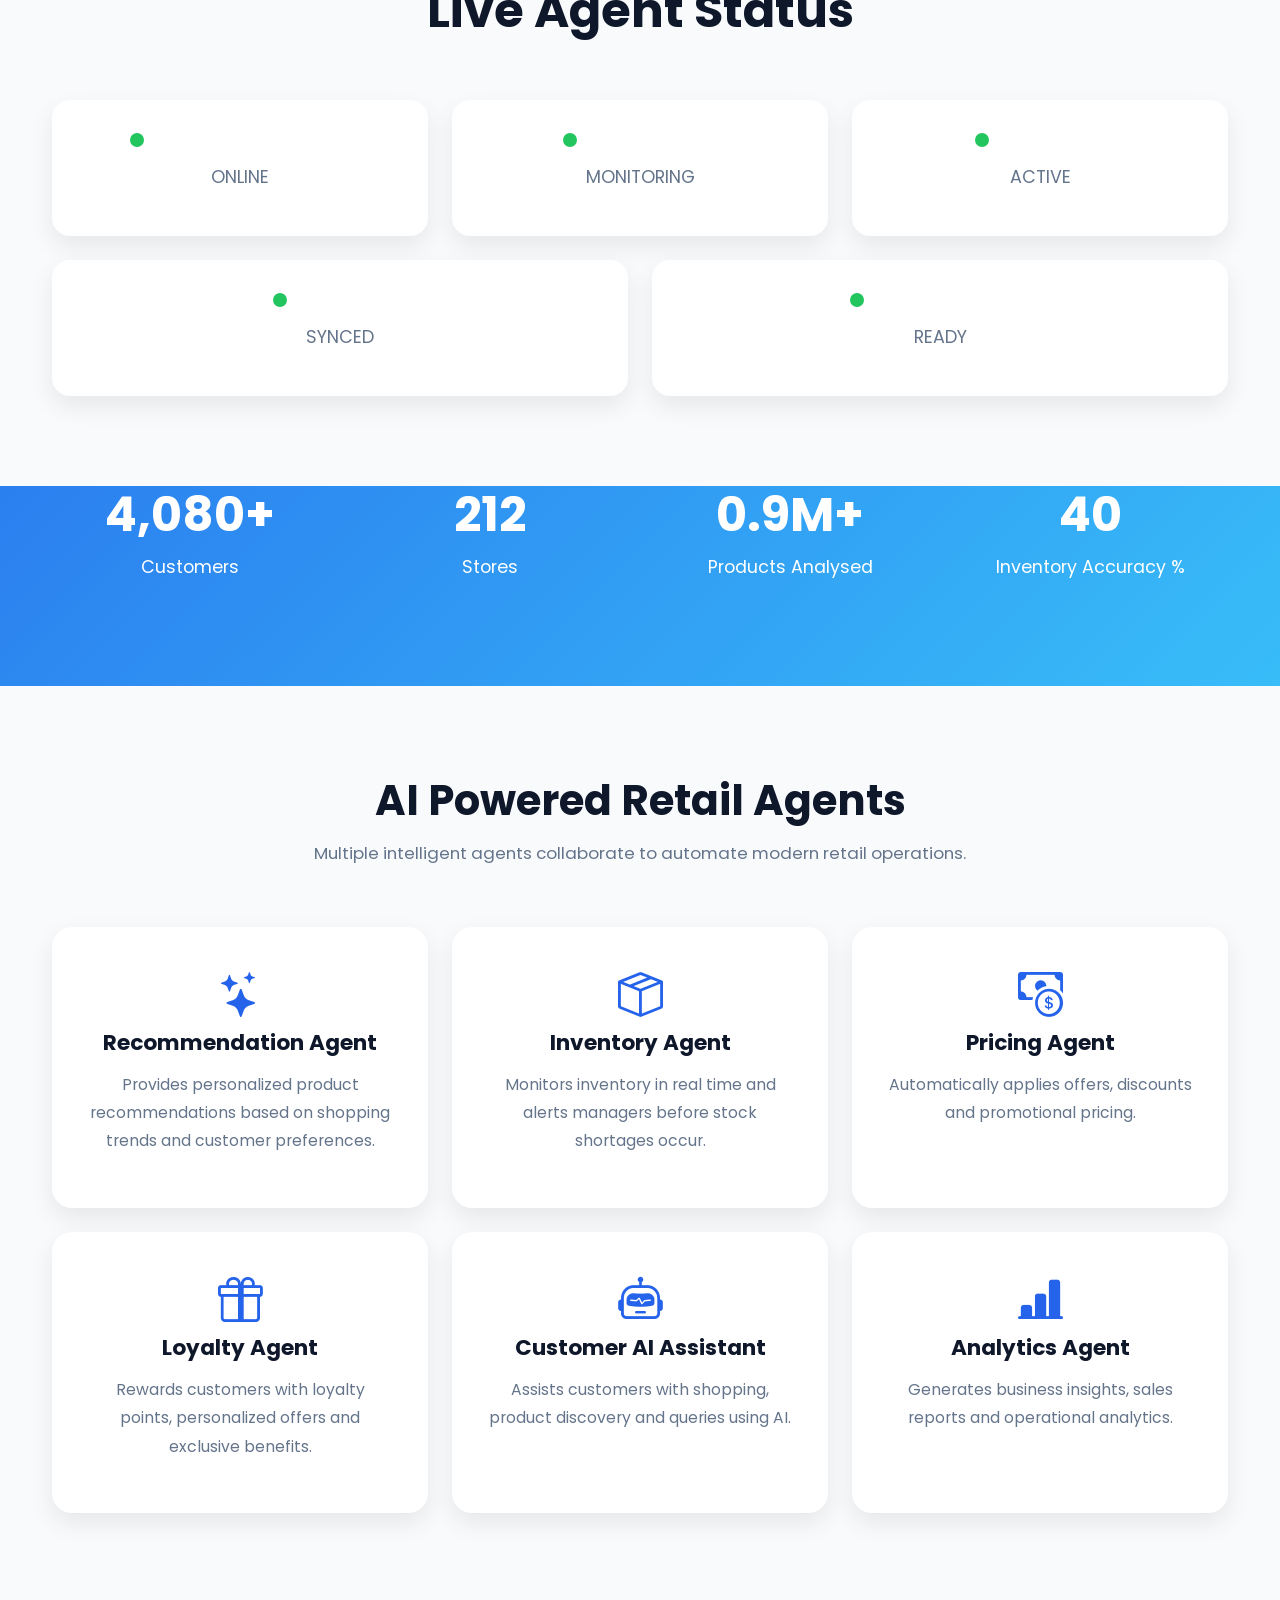
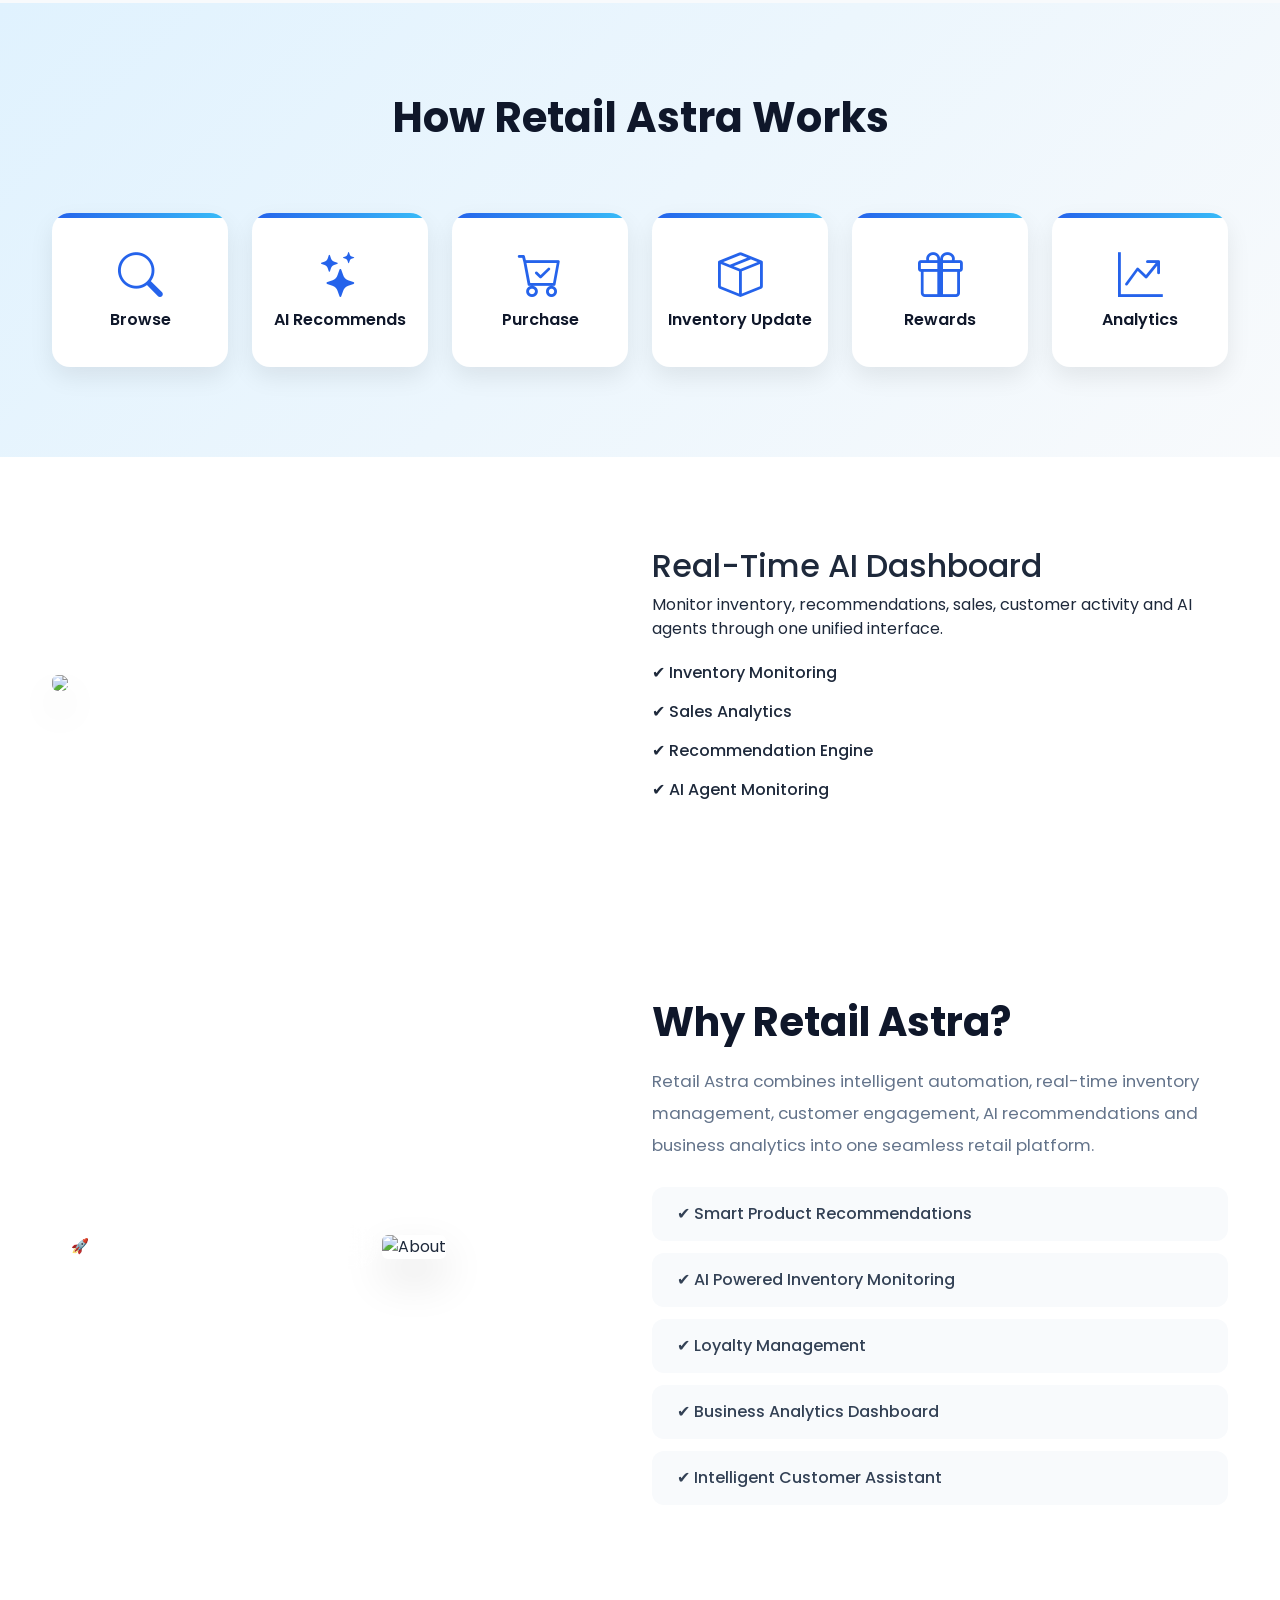
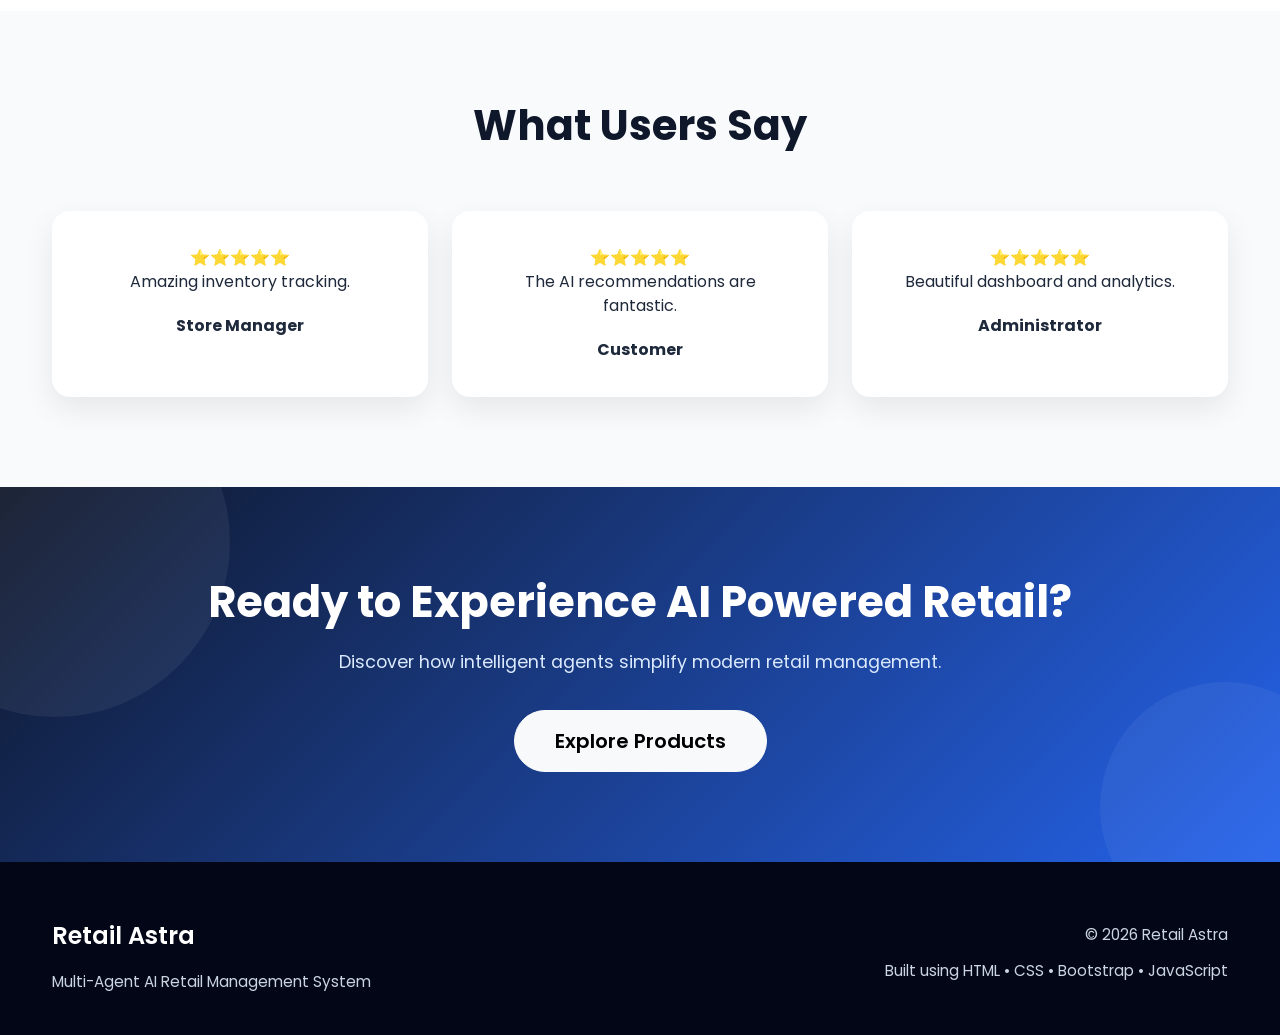
==== commit 35afce51: "Frontend ready for deployment" ====
--- a/frontend/index.html
+++ b/frontend/index.html
@@ -154,10 +154,7 @@
 
             <div class="col-lg-6 text-center">
 
-                <img src="hero.png"
-                     class="img-fluid hero-image"
-                     alt="Retail AI">
-
+                <img src="https://placehold.co/600x500/1e293b/ffffff?text=Retail+AI" class="img-fluid hero-image" alt="Retail AI">
             </div>
 
         </div>
@@ -660,9 +657,7 @@
 
             <div class="col-lg-6">
 
-                <img src="dashboard-preview.png"
-
-                     class="img-fluid rounded">
+                <img src="https://placehold.co/700x450/2563eb/ffffff?text=Dashboard+Preview" class="img-fluid rounded">
 
             </div>
 
@@ -719,9 +714,7 @@
 
                 </div>
 
-                <img src="images/about.png"
-                     class="img-fluid rounded"
-                     alt="About">
+                <img src="https://placehold.co/600x400/059669/ffffff?text=About+Retail+Astra" class="img-fluid rounded" alt="About">
 
             </div>
 
